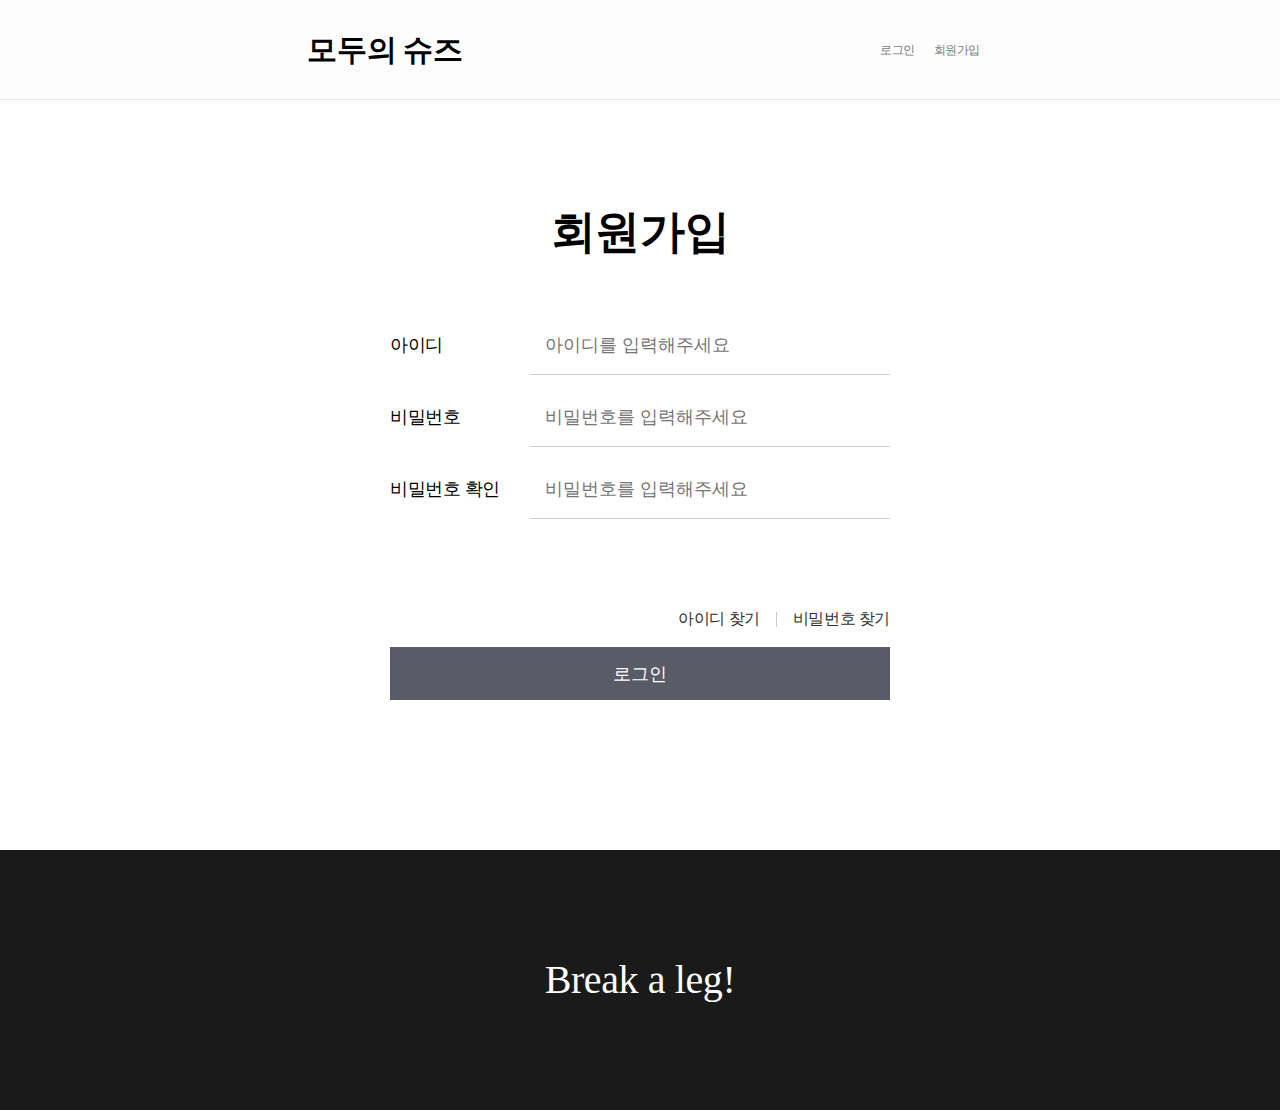
==== register.html @ 308224ef "회원가입 만드는중" ====
<!DOCTYPE html>
<html lang="en">

<head>
    <meta charset="UTF-8">
    <meta http-equiv="X-UA-Compatible" content="IE=edge">
    <meta name="viewport" content="width=device-width, initial-scale=1.0">
    <link rel="stylesheet" href="css/style.css">
    <title>모두의 슈즈</title>
</head>

<body>
    <!-- Header -->
    <header class="header scroll_down">
        <a class="logo" href="index.html">모두의 슈즈</a>
        <div class="auth_wrapper">
            <a href="login.html">로그인</a>
            <a href="register.html">회원가입</a>
        </div>
    </header>

    <!-- LOGIN -->
    <section class="auth">
        <div class="title">회원가입</div>
        <div class="row">
            <label for="user_id" class="field_label">아이디</label>
            <input autocomplete="off" type="text" id="user_id" name="user_id" placeholder="아이디를 입력해주세요">
        </div>
        <div class="row">
            <label for="user_password" class="field_label">비밀번호</label>
            <input autocomplete="off" type="password" id="user_password" name="user_password" placeholder="비밀번호를 입력해주세요">
        </div>
        <div class="row">
            <label for="user_password" class="field_label">비밀번호 확인</label>
            <input autocomplete="off" type="password" id="user_password" name="user_password" placeholder="비밀번호를 입력해주세요">
        </div>
        <div class="find_user">
            <a>아이디 찾기</a>
            <div class="bar"></div>
            <a>비밀번호 찾기</a>
        </div>
        <button type="button" class="login_button"><strong>로그인</strong></button>
    </section>

    <!-- FOOTER -->
    <footer class="footer">
        Break a leg!
    </footer>
</body>

</html>
---- css/style.css ----
@import "reset.css";

/* Header */
.header {
    position: fixed;
    top: 0;
    left: 0;
    width: 100%;
    height: 100px;
    background-color: transparent;
    display: flex;
    justify-content: space-between;
    align-items: center;
    padding: 0px 300px;
    transition: background 0.2s ease-in;
}

.header .logo {
    color: #ffffff;
    font-size: 30px;
    font-weight: bold;
    cursor: pointer;
    width: 170px;
    min-width: 170px;
    display: flex;
    justify-content: center;
    align-items: center;
}

.header .auth_wrapper {
    width: 100px;
    min-width: 100px;
    display: flex;
    justify-content: space-between;
    align-items: center;
}

.header .auth_wrapper a {
    font-size: 12px;
    color: #cecece;
    cursor: pointer;
}

.header.scroll_down_in_header {
    background-color: #1a1a1ab2;
}

.header.scroll_down {
    background-color: #fdfdfd;
    border-bottom: 1px solid #e9e9e9;
}

.header.scroll_down .logo {
    color: black;
}

.header.scroll_down .auth_wrapper a {
    color: #787878;
}

/* Banner */
.banner {
    width: 100%;
    height: 650px;
    padding-top: 100px;
    background-image: linear-gradient( rgba(0, 0, 0, 0.5), rgba(0, 0, 0, 0.5) ), url("../img/nike-ga9f06bbdf_1920.jpg");
    background-repeat: no-repeat;
    background-position: center;
    color: #ffffff;
    display: flex;
    flex-direction: column;
    justify-content: center;
    align-items: center;
}

.banner .big {
    font-size: 80px;
}

.banner .small {
    margin-top: 25px;
    font-size: 25px;
}

/* BEST PRODUCT */
.best {
    width: 100%;
    padding: 150px 300px;
}

.best .title_wrapper {
    display: flex;
    justify-content: space-between;
}

.best .title_wrapper .title {
    font-size: 45px;
    font-weight: bold;
}

.best .title_wrapper .more_product {
    display: flex;
    justify-content: center;
    align-items: center;
    padding: 10px 20px;
    border-radius: 2px;
    font-size: 12px;
    background: #212224;
    color: #fff;
    cursor: pointer;
    font-weight: bold;
}

.best .best_product_wrapper {
    margin-top: 30px;
    width: 100%;
    display: flex;
    justify-content: space-between;
}

/* PRODUCT */
.product {
    width: 24%;
    cursor: pointer;
}

.product .product_description_wrapper span {
    font-size: 14px;
    margin-bottom: 4px;
    line-height: 28px;
    overflow: hidden;
    text-overflow: ellipsis;
    display: -webkit-box;
    -webkit-line-clamp: 1;
    -webkit-box-orient: vertical;
    word-wrap: break-word;
}

.product .product_description_wrapper .product_title {
    font-weight: bold;
}

.product .product_thumbnail_wrapper {
    height: 300px;
    border: 1px solid #e6e6e6;
}

.product .product_thumbnail_wrapper img {
    width: 100%;
    height: 100%;
    object-fit: cover;
}

.product .product_description_wrapper {
    padding: 30px 20px;
    display: flex;
    flex-direction: column;
    justify-content: center;
    align-items: center;
}

/* Auth */
.auth {
    width: 100%;
    padding: 150px 300px;
    display: flex;
    flex-direction: column;
    align-items: center;
}

.auth .title {
    font-size: 45px;
    font-weight: bold;
    margin: 60px 0px;
}

.auth .row {
    width: 500px;
    min-width: 500px;
    height: 60px;
    display: flex;
    justify-content: space-between;
    align-items: center;
    margin-bottom: 12px;
}

.auth .row .field_label {
    width: 120px;
    min-width: 120px;
    font-size: 18px;
}

.auth .row input {
    width: 360px;
    min-width: 360px;
    display: inline-block;
    padding: 19px 15px 18px;
    vertical-align: top;
    font-size: 18px;
    border: 0;
    border-bottom: 1px solid #d0d0d0;
    border-radius: 0;
    box-sizing: border-box;
    -webkit-appearance: none;
    outline: 0;
}

.auth button {
    width: 500px;
    padding: 14px 0 13px;
    color: #ffffff;
    font-size: 18px;
    border: 1px solid #595c66;
    background-color: #595c66;
    cursor: pointer;
}

/* Login */
.find_user {
    margin: 80px 0 20px 0;
    width: 500px;
    display: flex;
    justify-content: end;
    align-items: center;
}

.find_user a {
    color: #303030;
    cursor: pointer;
}

.find_user .bar {
    width: 1px;
    height: 15px;
    background-color: rgb(201, 201, 201);
    margin: 0px 16px;
}

/* Footer */
.footer {
    width: 100%;
    height: 260px;
    background-color: #1a1a1a;
    color: white;
    display: flex;
    justify-content: center;
    align-items: center;
    font-size: 40px;
}
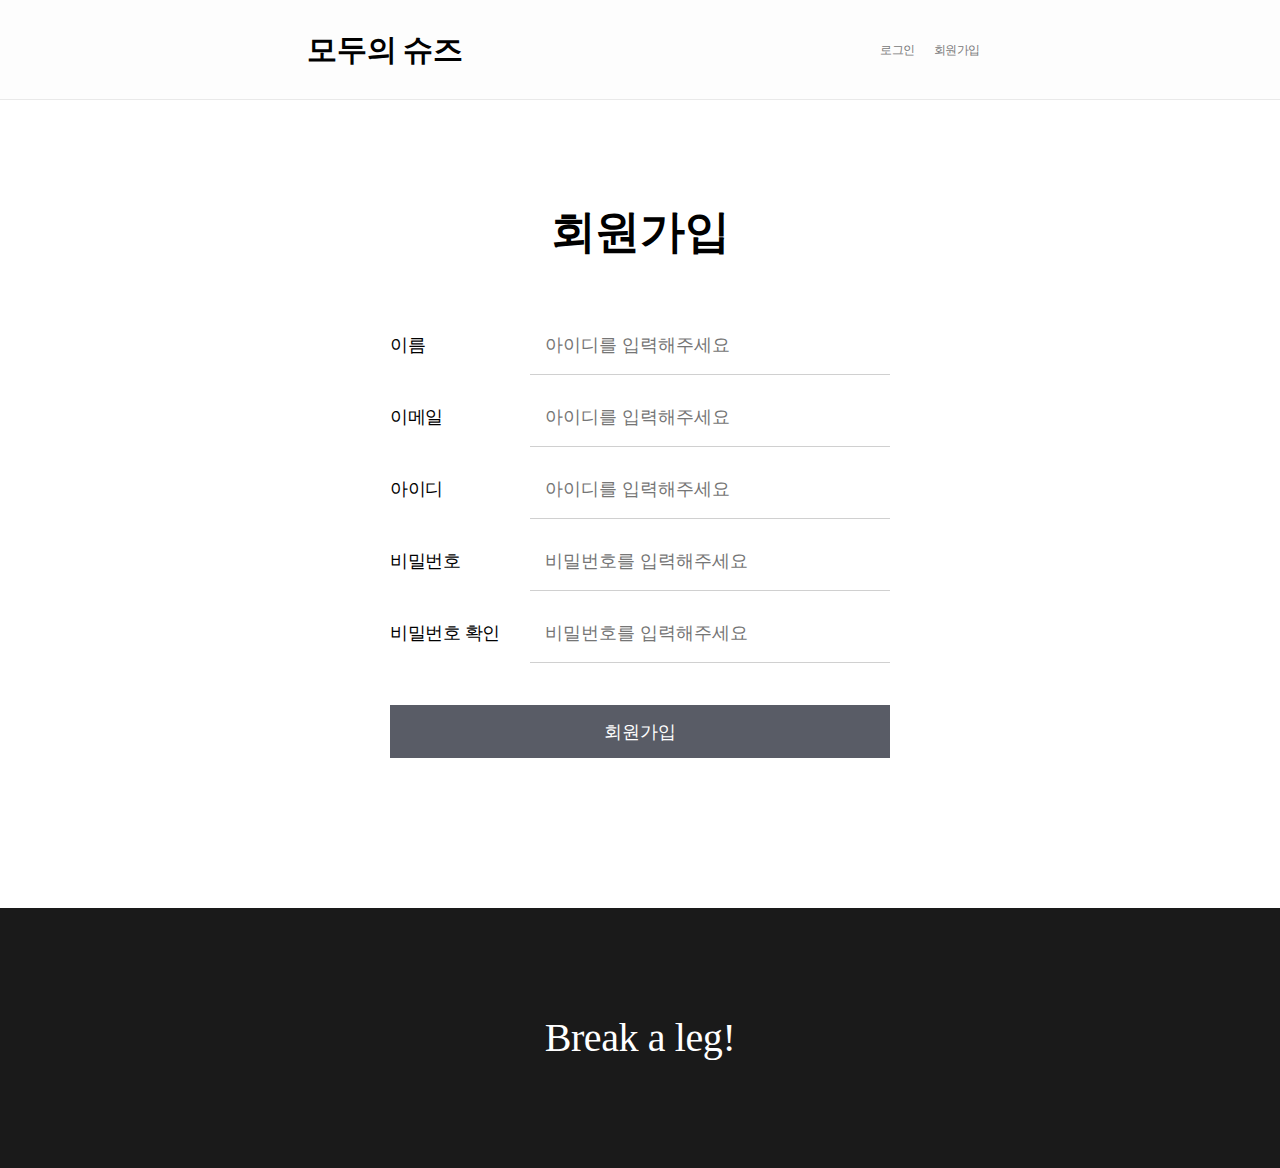
==== commit c562416b: "회원가입 완성" ====
--- a/register.html
+++ b/register.html
@@ -23,6 +23,14 @@
     <section class="auth">
         <div class="title">회원가입</div>
         <div class="row">
+            <label for="user_name" class="field_label">이름</label>
+            <input autocomplete="off" type="text" id="user_name" name="user_name" placeholder="아이디를 입력해주세요">
+        </div>
+        <div class="row">
+            <label for="user_email" class="field_label">이메일</label>
+            <input autocomplete="off" type="text" id="user_email" name="user_email" placeholder="아이디를 입력해주세요">
+        </div>
+        <div class="row">
             <label for="user_id" class="field_label">아이디</label>
             <input autocomplete="off" type="text" id="user_id" name="user_id" placeholder="아이디를 입력해주세요">
         </div>
@@ -31,15 +39,10 @@
             <input autocomplete="off" type="password" id="user_password" name="user_password" placeholder="비밀번호를 입력해주세요">
         </div>
         <div class="row">
-            <label for="user_password" class="field_label">비밀번호 확인</label>
-            <input autocomplete="off" type="password" id="user_password" name="user_password" placeholder="비밀번호를 입력해주세요">
+            <label for="user_password_check" class="field_label">비밀번호 확인</label>
+            <input autocomplete="off" type="password" id="user_password_check" name="user_password_check" placeholder="비밀번호를 입력해주세요">
         </div>
-        <div class="find_user">
-            <a>아이디 찾기</a>
-            <div class="bar"></div>
-            <a>비밀번호 찾기</a>
-        </div>
-        <button type="button" class="login_button"><strong>로그인</strong></button>
+        <button type="button" class="register_button"><strong>회원가입</strong></button>
     </section>
 
     <!-- FOOTER -->
--- a/css/style.css
+++ b/css/style.css
@@ -215,6 +215,10 @@
     cursor: pointer;
 }
 
+.auth button.register_button {
+    margin-top: 30px;
+}
+
 /* Login */
 .find_user {
     margin: 80px 0 20px 0;
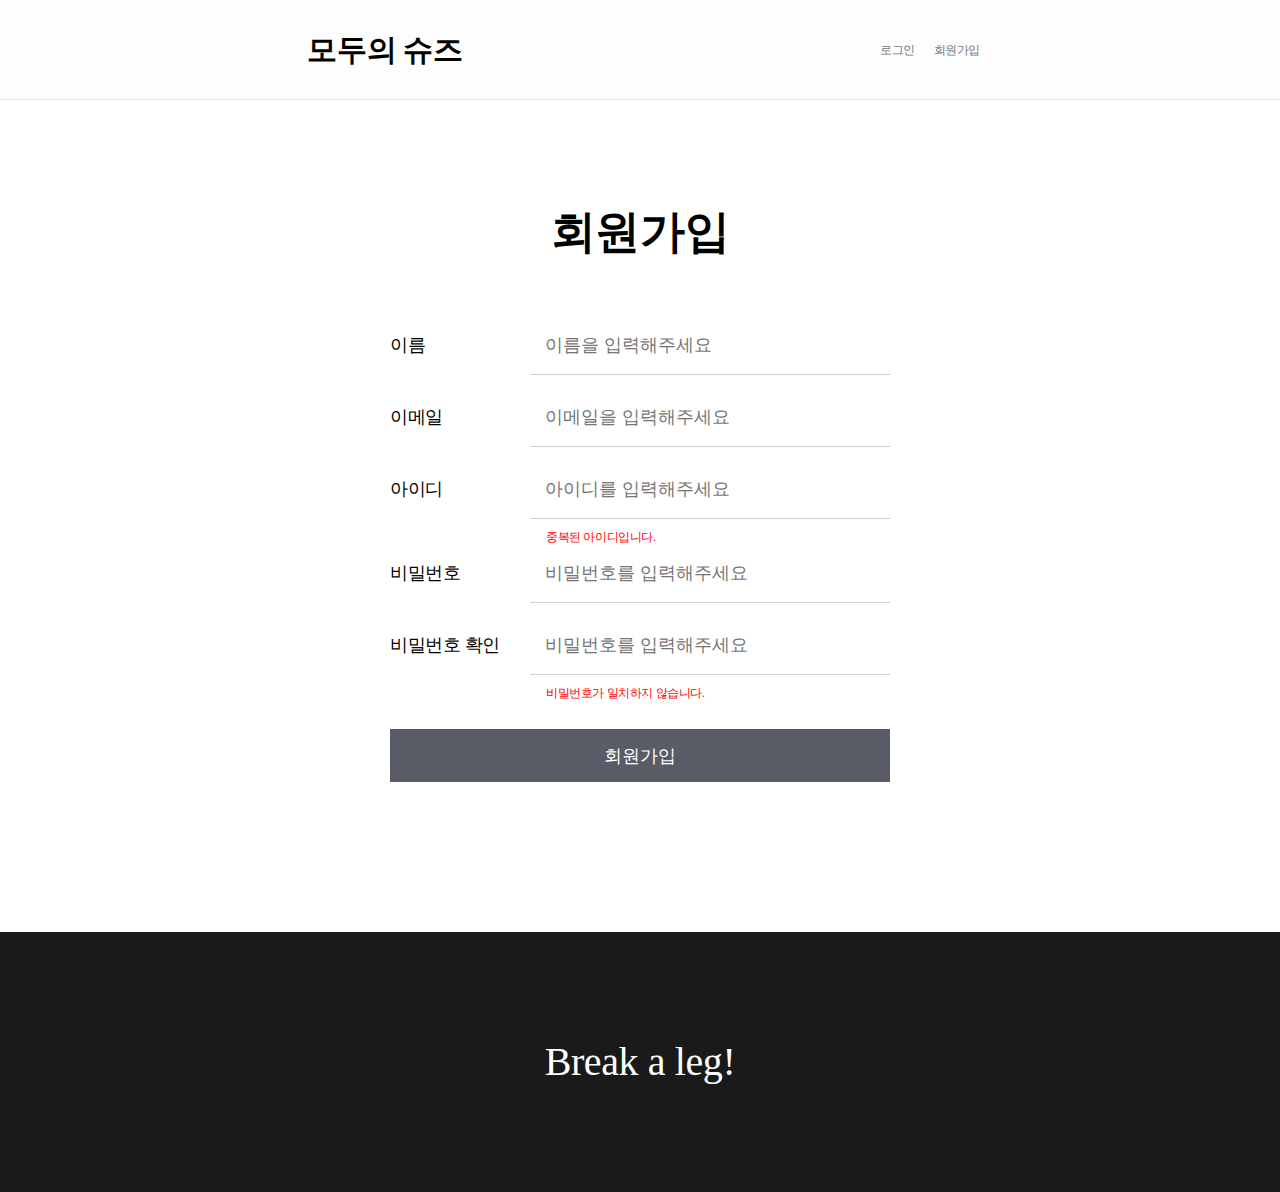
==== commit 98d1471f: "유효성검사 추가" ====
--- a/register.html
+++ b/register.html
@@ -22,27 +22,31 @@
     <!-- LOGIN -->
     <section class="auth">
         <div class="title">회원가입</div>
-        <div class="row">
-            <label for="user_name" class="field_label">이름</label>
-            <input autocomplete="off" type="text" id="user_name" name="user_name" placeholder="아이디를 입력해주세요">
-        </div>
-        <div class="row">
-            <label for="user_email" class="field_label">이메일</label>
-            <input autocomplete="off" type="text" id="user_email" name="user_email" placeholder="아이디를 입력해주세요">
-        </div>
-        <div class="row">
-            <label for="user_id" class="field_label">아이디</label>
-            <input autocomplete="off" type="text" id="user_id" name="user_id" placeholder="아이디를 입력해주세요">
-        </div>
-        <div class="row">
-            <label for="user_password" class="field_label">비밀번호</label>
-            <input autocomplete="off" type="password" id="user_password" name="user_password" placeholder="비밀번호를 입력해주세요">
-        </div>
-        <div class="row">
-            <label for="user_password_check" class="field_label">비밀번호 확인</label>
-            <input autocomplete="off" type="password" id="user_password_check" name="user_password_check" placeholder="비밀번호를 입력해주세요">
-        </div>
-        <button type="button" class="register_button"><strong>회원가입</strong></button>
+        <form action="/auth/signup" method="post">
+            <div class="row">
+                <label for="user_name" class="field_label">이름</label>
+                <input autocomplete="off" type="text" id="user_name" name="user_name" placeholder="이름을 입력해주세요">
+            </div>
+            <div class="row">
+                <label for="user_email" class="field_label">이메일</label>
+                <input autocomplete="off" type="email" id="user_email" name="user_email" placeholder="이메일을 입력해주세요">
+            </div>
+            <div class="row">
+                <label for="user_id" class="field_label">아이디</label>
+                <input autocomplete="off" type="text" id="user_id" name="user_id" placeholder="아이디를 입력해주세요">
+            </div>
+            <span class="alert_message">중복된 아이디입니다.</span>
+            <div class="row">
+                <label for="user_password" class="field_label">비밀번호</label>
+                <input autocomplete="off" type="password" id="user_password" name="user_password" placeholder="비밀번호를 입력해주세요">
+            </div>
+            <div class="row">
+                <label for="user_password_check" class="field_label">비밀번호 확인</label>
+                <input autocomplete="off" type="password" id="user_password_check" name="user_password_check" placeholder="비밀번호를 입력해주세요">
+            </div>
+            <span class="alert_message">비밀번호가 일치하지 않습니다.</span>
+            <button type="submit" class="register_button"><strong>회원가입</strong></button>
+        </form>
     </section>
 
     <!-- FOOTER -->
--- a/css/style.css
+++ b/css/style.css
@@ -183,6 +183,14 @@
     align-items: center;
     margin-bottom: 12px;
 }
+
+.auth .alert_message {
+    display: flex;
+    padding-left: 156px;
+    color: red;
+    font-size: 12px;
+}
+
 
 .auth .row .field_label {
     width: 120px;
